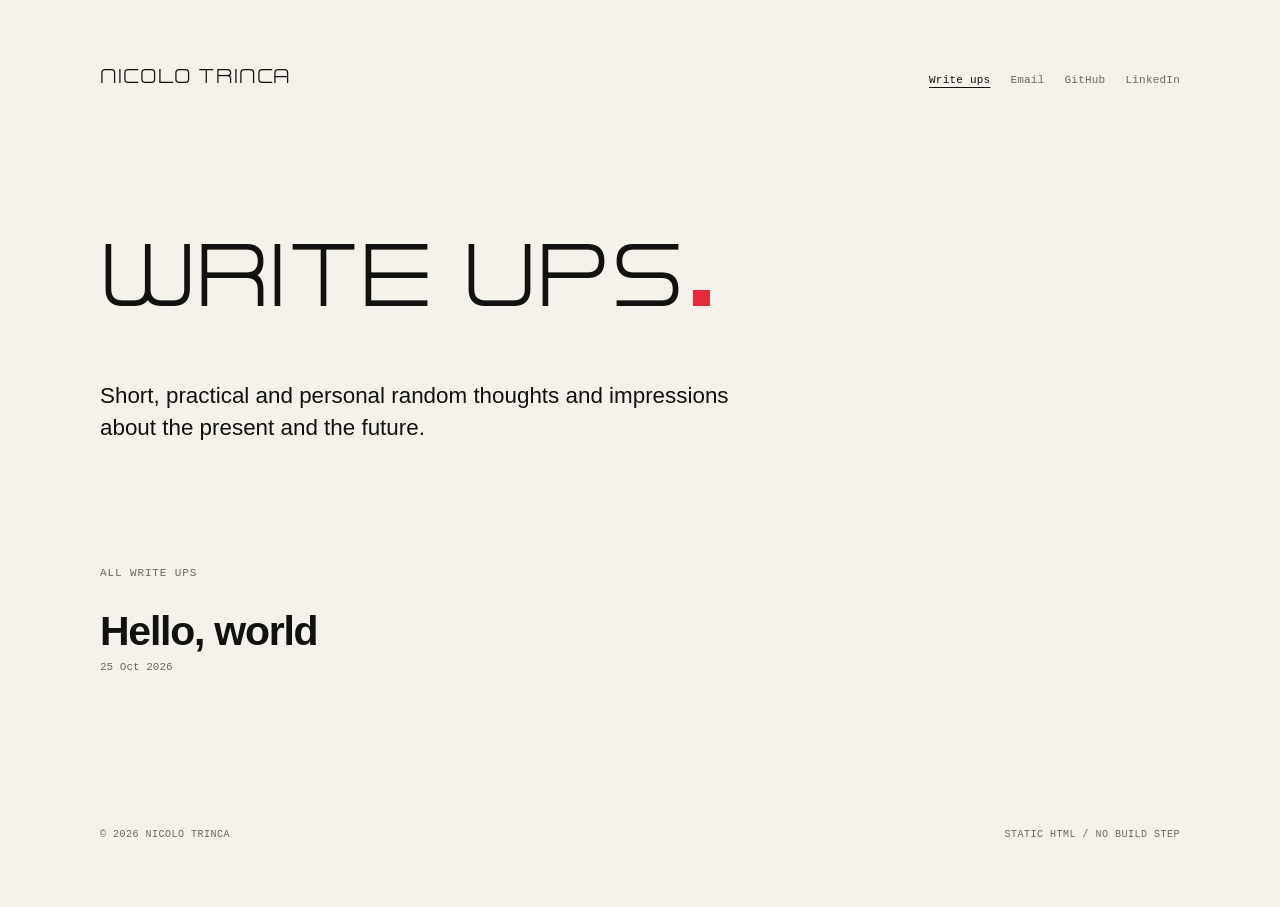
==== blog/index.html @ 9d4535ef "new style" ====
<!doctype html>
<html lang="en">

<head>
    <meta charset="utf-8" />
    <meta name="viewport" content="width=device-width,initial-scale=1" />
    <meta name="description"
        content="Write ups by Nicolo Trinca — notes on backend development and cloud architecture, plus random thoughts and impressions about the present and the future." />
    <title>Write ups — Nicolo Trinca</title>

    <link rel="stylesheet" href="../styles.css">
</head>

<body>
    <a class="skip" href="#main">Skip to content</a>

    <div class="page">
        <header class="masthead">
            <a class="brand" href="../index.html">Nicolo Trinca</a>

            <nav class="nav" aria-label="Primary">
                <a href="../blog/" aria-current="page">Write ups</a>
                <a href="mailto:nicoloxtrinca@gmail.com">Email</a>
                <a href="https://github.com/trincaw" target="_blank" rel="noopener noreferrer">GitHub</a>
                <a href="https://www.linkedin.com/in/nicolo-trinca/" target="_blank"
                    rel="noopener noreferrer">LinkedIn</a>
            </nav>
        </header>

        <main id="main">
            <section class="intro" aria-labelledby="page-title">
                <h1 id="page-title">Write ups</h1>
                <p class="lede">Short, practical and personal random thoughts and impressions about the present and the future.</p>
            </section>

            <section class="archive" aria-labelledby="articles">
                <h2 class="section-label" id="articles">All write ups</h2>

                <ol class="post-list">
                    <li>
                        <a class="post-row" href="posts/hello-world.html">
                            <span class="post-title">Hello, world</span>
                            <time class="post-date" datetime="2026-10-25">25 Oct 2026</time>
                        </a>
                    </li>
                    <!-- Add new write ups here, newest first. Copy one <li> block and update the link, title and date. -->
                </ol>
            </section>
        </main>

        <footer class="colophon">
            <p>© 2026 Nicolo Trinca</p>
            <p>Static HTML / No build step</p>
        </footer>
    </div>
</body>

</html>
---- styles.css ----
/* =========================================================================
   TRINCA — brutalist minimal
   Type, whitespace, one red accent. No borders, no frames, no shadows.
   Shared by the home page, writing index and articles.
   ========================================================================= */

@font-face {
    font-family: "FuturisticArmour";
    src: url("assets/fonts/FuturisticArmour.otf") format("opentype");
    font-weight: 400;
    font-style: normal;
    font-display: swap;
}

:root {
    --paper: #f4f2ea;
    --paper-2: #eae6db;
    --ink: #111110;
    --signal: #e62b3a;
    --signal-text: #c81e2b;
    --muted: #6c685e;
    --max: 1080px;
    --gutter: clamp(20px, 5vw, 64px);

    --sans: Arial, "Helvetica Neue", Helvetica, sans-serif;
    --display: "FuturisticArmour", "Arial Narrow", Arial, sans-serif;
    --mono: ui-monospace, SFMono-Regular, "SF Mono", Menlo, Consolas, "Liberation Mono", monospace;
}

*,
*::before,
*::after {
    box-sizing: border-box;
}

html {
    -webkit-text-size-adjust: 100%;
}

@media (prefers-reduced-motion: no-preference) {
    html {
        scroll-behavior: smooth;
    }
}

body {
    margin: 0;
    padding: clamp(24px, 5vw, 64px) var(--gutter);
    background: var(--paper);
    color: var(--ink);
    font: 17px/1.6 var(--sans);
    -webkit-font-smoothing: antialiased;
    overflow-x: clip;
}

::selection {
    background: var(--ink);
    color: var(--paper);
}

a {
    color: inherit;
}

img {
    display: block;
    max-width: 100%;
}

:focus-visible {
    outline: 2px solid var(--signal);
    outline-offset: 4px;
}

.skip {
    position: absolute;
    top: -100px;
    left: 12px;
    z-index: 100;
    padding: 10px 14px;
    background: var(--ink);
    color: var(--paper);
    font-family: var(--mono);
    font-size: 11px;
    text-decoration: none;
}

.skip:focus {
    top: 12px;
}

.page {
    width: 100%;
    max-width: var(--max);
    margin: 0 auto;
}

/* =========================================================================
   MASTHEAD
   ========================================================================= */
.masthead {
    display: flex;
    align-items: baseline;
    justify-content: space-between;
    gap: 16px 32px;
    margin-bottom: clamp(72px, 12vw, 140px);
}

.brand {
    font-family: var(--display);
    font-size: 26px;
    line-height: 1;
    letter-spacing: 0.03em;
    text-transform: uppercase;
    text-decoration: none;
    white-space: nowrap;
}

.nav {
    display: flex;
    flex-wrap: wrap;
    justify-content: flex-end;
    gap: 4px 20px;
    font-family: var(--mono);
    font-size: 11px;
    letter-spacing: 0.02em;
    color: var(--muted);
}

.nav a {
    text-decoration: none;
}

.nav a:hover,
.nav a[aria-current="page"] {
    color: var(--ink);
    text-decoration: underline;
    text-underline-offset: 4px;
}

/* =========================================================================
   HOME
   ========================================================================= */
.role {
    margin: 0 0 clamp(18px, 3vw, 28px);
    font-family: var(--mono);
    font-size: 11px;
    letter-spacing: 0.08em;
    text-transform: uppercase;
    color: var(--muted);
}

.wordmark {
    display: flex;
    flex-direction: column;
    align-items: flex-start;
    margin: 0;
    font-family: var(--display);
    font-size: clamp(3.6rem, 14vw, 11rem);
    font-weight: 400;
    line-height: 0.78;
    letter-spacing: 0.005em;
    text-transform: uppercase;
    white-space: nowrap;
}

.wordmark-line {
    display: block;
}

.wordmark-line + .wordmark-line {
    margin-left: clamp(18px, 10vw, 150px);
}

.wordmark-stop {
    display: inline-block;
    width: 0.14em;
    height: 0.14em;
    margin-left: 0.08em;
    background: var(--signal);
}

.lede {
    max-width: 46ch;
    margin: clamp(28px, 5vw, 52px) 0 0;
    font-size: clamp(1.1rem, 1.8vw, 1.4rem);
    line-height: 1.45;
    text-wrap: pretty;
}

.index {
    display: grid;
    grid-template-columns: 1fr 1fr;
    gap: clamp(40px, 8vw, 120px);
    margin-top: clamp(72px, 12vw, 140px);
}

.index h2 {
    margin: 0 0 18px;
    font-family: var(--mono);
    font-size: 11px;
    font-weight: 400;
    letter-spacing: 0.08em;
    text-transform: uppercase;
    color: var(--muted);
}

.plain-list {
    margin: 0;
    padding: 0;
    list-style: none;
    font-size: clamp(1.15rem, 1.8vw, 1.45rem);
    line-height: 2;
}

.contact-list a {
    text-decoration: underline;
    text-decoration-color: rgba(17, 17, 16, 0.25);
    text-decoration-thickness: 1px;
    text-underline-offset: 4px;
    overflow-wrap: anywhere;
}

.contact-list a:hover {
    color: var(--signal-text);
    text-decoration-color: currentColor;
}

.writing-link {
    display: inline-flex;
    align-items: baseline;
    gap: clamp(16px, 3vw, 32px);
    margin-top: clamp(80px, 12vw, 150px);
    font-family: var(--display);
    font-size: clamp(3rem, 7vw, 5.5rem);
    line-height: 0.9;
    letter-spacing: 0.01em;
    text-transform: uppercase;
    text-decoration: none;
}

.writing-link .arrow {
    color: var(--signal);
    font-family: var(--sans);
    font-size: 0.55em;
}

.writing-link:hover {
    color: var(--signal-text);
}

.writing-link:hover .arrow {
    color: var(--signal-text);
}

/* =========================================================================
   WRITING INDEX
   ========================================================================= */
.intro h1,
.post-header h1 {
    margin: 0;
    font-family: var(--display);
    font-size: clamp(3rem, 9vw, 7.5rem);
    font-weight: 400;
    line-height: 0.85;
    letter-spacing: 0.005em;
    text-transform: uppercase;
    text-wrap: balance;
}

.intro h1::after,
.post-header h1::after {
    content: "";
    display: inline-block;
    width: 0.14em;
    height: 0.14em;
    margin-left: 0.08em;
    background: var(--signal);
}

.intro .lede {
    max-width: 54ch;
    color: var(--ink);
}

.archive {
    max-width: 900px;
    margin-top: clamp(64px, 10vw, 120px);
}

.section-label {
    margin: 0 0 28px;
    font-family: var(--mono);
    font-size: 11px;
    font-weight: 400;
    letter-spacing: 0.08em;
    text-transform: uppercase;
    color: var(--muted);
}

.post-list {
    margin: 0;
    padding: 0;
    list-style: none;
}

.post-list li + li {
    margin-top: clamp(28px, 4vw, 44px);
}

.post-row {
    display: flex;
    flex-direction: column;
    gap: 6px;
    text-decoration: none;
}

.post-title {
    font-size: clamp(1.9rem, 3.2vw, 2.8rem);
    font-weight: 700;
    line-height: 1.05;
    letter-spacing: -0.03em;
    transition: color 80ms linear;
}

.post-date {
    font-family: var(--mono);
    font-size: 11px;
    color: var(--muted);
}

.post-row:hover .post-title {
    color: var(--signal);
}

/* =========================================================================
   ARTICLE
   ========================================================================= */
.post-header {
    margin-bottom: clamp(40px, 6vw, 64px);
}

.post-header h1 {
    font-size: clamp(3rem, 8vw, 6rem);
}

.post-meta {
    margin: 24px 0 0;
    font-family: var(--mono);
    font-size: 11px;
    letter-spacing: 0.04em;
    text-transform: uppercase;
    color: var(--muted);
}

.post-body {
    max-width: 66ch;
    font-size: 18px;
    line-height: 1.75;
}

.post-body > p {
    margin: 0;
}

.post-body > p + p {
    margin-top: 24px;
}

.post-body > p:first-child {
    font-size: clamp(1.15rem, 1.8vw, 1.3rem);
    line-height: 1.55;
}

.post-body h2 {
    margin: 60px 0 16px;
    font-size: clamp(1.4rem, 2.2vw, 1.7rem);
    line-height: 1.2;
    letter-spacing: -0.02em;
}

.post-body h3 {
    margin: 36px 0 10px;
    font-size: 1.1rem;
    line-height: 1.3;
}

.post-body ul,
.post-body ol {
    margin: 24px 0;
    padding-left: 24px;
}

.post-body li + li {
    margin-top: 8px;
}

.post-body a {
    text-decoration: underline;
    text-decoration-thickness: 1px;
    text-underline-offset: 3px;
}

.post-body a:hover {
    color: var(--signal-text);
}

.post-body strong {
    font-weight: 700;
}

.post-body blockquote {
    margin: 40px 0;
    font-size: clamp(1.3rem, 2.2vw, 1.6rem);
    font-style: italic;
    line-height: 1.45;
}

.post-body blockquote p {
    margin: 0;
}

.post-body blockquote p + p {
    margin-top: 14px;
}

.post-body code {
    padding: 2px 5px;
    background: var(--paper-2);
    font-family: var(--mono);
    font-size: 0.9em;
}

.post-body pre {
    margin: 32px 0;
    padding: 20px;
    overflow-x: auto;
    background: var(--ink);
    color: var(--paper);
    font-family: var(--mono);
    font-size: 13.5px;
    line-height: 1.6;
}

.post-body pre code {
    padding: 0;
    background: none;
    font-size: inherit;
}

.post-body img {
    height: auto;
}

.post-body hr {
    height: 0;
    margin: 48px 0;
    border: 0;
}

.post-body table {
    width: 100%;
    margin: 32px 0;
    border-collapse: collapse;
    font-size: 15px;
}

.post-body th,
.post-body td {
    padding: 8px 10px;
    text-align: left;
    vertical-align: top;
}

.post-body th {
    font-weight: 700;
}

.post-body tbody tr:nth-child(even) {
    background: var(--paper-2);
}

.post-nav {
    display: flex;
    flex-wrap: wrap;
    justify-content: space-between;
    gap: 12px 24px;
    margin-top: clamp(64px, 10vw, 120px);
    font-family: var(--mono);
    font-size: 11px;
    text-transform: uppercase;
}

.post-nav a {
    text-decoration: none;
}

.post-nav a:hover {
    color: var(--signal-text);
    text-decoration: underline;
    text-underline-offset: 4px;
}

/* =========================================================================
   COLOPHON
   ========================================================================= */
.colophon {
    display: flex;
    flex-wrap: wrap;
    justify-content: space-between;
    gap: 8px 24px;
    margin-top: clamp(80px, 12vw, 150px);
    font-family: var(--mono);
    font-size: 10px;
    letter-spacing: 0.05em;
    text-transform: uppercase;
    color: var(--muted);
}

.colophon p {
    margin: 0;
}

/* =========================================================================
   RESPONSIVE
   ========================================================================= */
@media (max-width: 760px) {
    .masthead {
        flex-wrap: wrap;
        margin-bottom: 72px;
    }

    .nav {
        width: 100%;
        justify-content: flex-start;
        gap: 4px 16px;
    }

    .index {
        grid-template-columns: 1fr;
        gap: 48px;
    }

    .wordmark {
        font-size: clamp(3.4rem, 15vw, 7rem);
    }

    .post-body {
        font-size: 17px;
    }

    .post-body pre {
        margin-inline: -20px;
        padding-inline: 20px;
    }
}

@media (max-width: 420px) {
    .brand {
        font-size: 23px;
    }

    .wordmark {
        font-size: clamp(3rem, 16vw, 4rem);
    }

    .wordmark-line + .wordmark-line {
        margin-left: 18px;
    }

    .writing-link {
        font-size: clamp(2.6rem, 13vw, 3.6rem);
    }
}

@media (prefers-reduced-motion: reduce) {
    *,
    *::before,
    *::after {
        scroll-behavior: auto !important;
        transition-duration: 0.01ms !important;
        animation-duration: 0.01ms !important;
    }
}

/* =========================================================================
   PRINT
   ========================================================================= */
@media print {
    body {
        padding: 0;
        background: #fff;
    }

    .masthead,
    .post-nav,
    .colophon,
    .skip,
    .writing-link {
        display: none;
    }

    .post-body {
        max-width: none;
    }
}
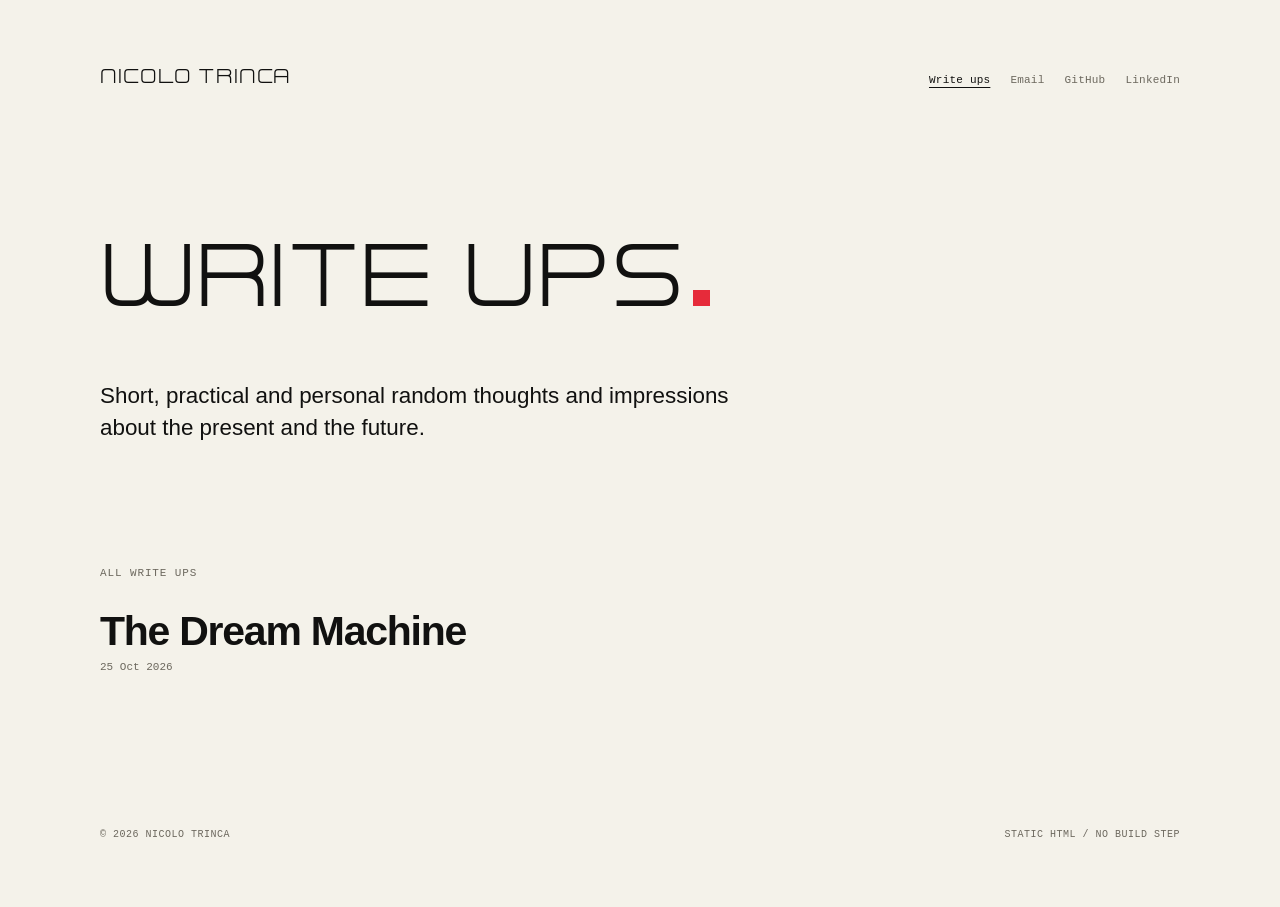
==== commit 2b4d5864: "the dream machine" ====
--- a/blog/index.html
+++ b/blog/index.html
@@ -38,8 +38,8 @@
 
                 <ol class="post-list">
                     <li>
-                        <a class="post-row" href="posts/hello-world.html">
-                            <span class="post-title">Hello, world</span>
+                        <a class="post-row" href="posts/the-dream-machine.html">
+                            <span class="post-title">The Dream Machine</span>
                             <time class="post-date" datetime="2026-10-25">25 Oct 2026</time>
                         </a>
                     </li>
